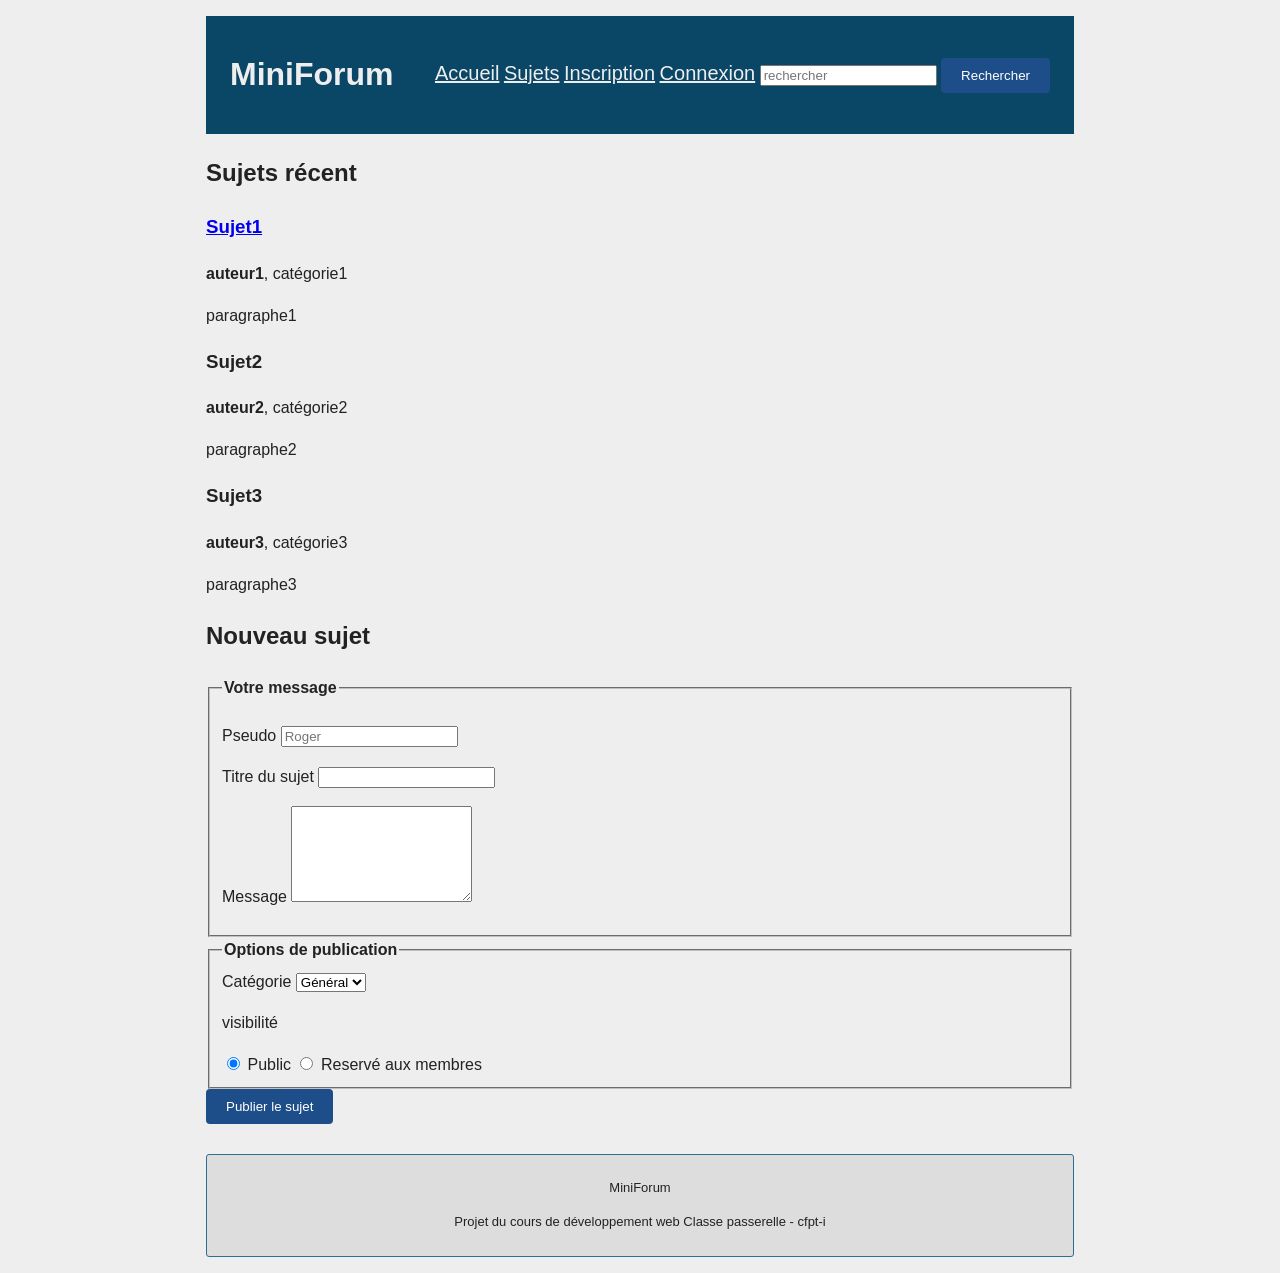
==== index.html @ 15e8c63c "En-tete et navigation en Flexbox" ====
<!-- Conseils:
    1. fermer les balises tout de suite
    2. faire des balises adapté pour s'y retrouver
    3. relier cette page index au sujet.html
    4. verifier sur w3c validator avant le git commit final
 -->

<!DOCTYPE html>
<html lang="fr">
<head>
    <meta charset="UTF-8">
    <meta name="viewport" content="width=device-width, initial-scale=1.0">
    <title>MiniForum - Accueil</title>
    <link rel="stylesheet" href="style.css">
</head>
<body>

    <header class="entete">
        <h1>MiniForum</h1>
        <nav>
            <ul>
                <li>
                    <a href='index.html' style="font-size: 20px">Accueil</a>
                    <a href='#sujets' style="font-size: 20px">Sujets</a>
                    <a href='inscription.html' style="font-size: 20px">Inscription</a>
                    <a href='connexion.html' style="font-size: 20px">Connexion</a>

                    <form action="recherche.html" method="get" style="display:inline">
                        <!-- On utilise ici get car ça permet de placer les données dans l'url -->

                        <input type="search" name="rechercher" placeholder="rechercher">
                        <button type="submit">Rechercher</button>

                    </form>
                </li>
            </ul>
        </nav>

        <!-- Titre du site + navigation-->
    </header>
    <main>
                <!-- Liste des sujets-->
        <section id="sujets" class="list-sujets">
            <h2> Sujets récent </h2>
            <article class="carte-sujet">
                <h3> <a href = 'sujet.html'> Sujet1 </a></h3>
                <strong>auteur1</strong>, catégorie1
                <p>
                    paragraphe1
                </p>
            </article>

            <article class="carte-sujet">
                <h3>Sujet2 </h3>
                <strong>auteur2</strong>, catégorie2
                <p>
                    paragraphe2
                </p>
                
                
            </article>

            <article class="carte-sujet">
                <h3>Sujet3 </h3>
                <strong>auteur3</strong>, catégorie3
                <p>
                    paragraphe3
                </p>
            </article>
        </section>
            <!--creation de nouveaux sujets-->
        <section>
            <h2>Nouveau sujet</h2>
            <form action="/topics" method="post">
                <fieldset>
                    <legend><strong>Votre message</strong> </legend>
                    <p>
                    <label for="pseudo">Pseudo</label>
                    <input type="text" id="pseudo" name="pseudo" placeholder="Roger" required>
                    </p>

                    <p>
                    <label for="titre">Titre du sujet</label>
                    <input type="text" id="titre" name="titre" maxlength="80" required>
                    </p>
                    <p>
                    <label for="message">Message</label>
                    <textarea id="message" name="message" rows="6" maxlength="500" required></textarea>
                    </p>
                </fieldset>

                <fieldset>
                    <legend><strong>Options de publication</strong></legend>

                    <label for="categorie">Catégorie</label>
                    <select name="categorie" id="categorie">
                        <option value="general">Général</option>
                        <option value="aide">Aide</option>
                        <option value="projet">Projets</option>
                    </select>

                    <p>
                    <label>visibilité</label>
                    </p>
                    <input type="radio" id="public" name="visibilite" value="public" checked>
                    <label for="public">Public</label>
                    
                    <input type="radio" id="prive" name="visibilite" value="prive">
                    <label for="prive">Reservé aux membres</label>
                    
                    
                </fieldset>

                <button type="submit" class="bouton">Publier le sujet</button>   
            </form>

        </section>

    </main>
    <footer class="pied">
        <p>
            MiniForum
        </p>
        <p>
            Projet du cours de développement web Classe passerelle - cfpt-i

        </p>
        <!-- Pied de page-->
    </footer>
</body>
</html>
---- style.css ----
/*Couleurs:
texte :                  #222222
fond de page :           #EEEEEE
couleur fond en tete:    #0A4666 bleu plus foncé
couleur text en tete:    #EEEEEE
#2C6F93 bleu intermediaire mat
*/
/* === 1. Reglage generaux =============*/
*{
    box-sizing: border-box;
}
body {
    font-family: Helvetica, Arial, sans-serif;
    size: 16px;
    line-height: 1.6;
    color:#222222;
    background-color:#EEEEEE;
    margin: 0 auto;
    max-width: 900px;
    padding: 16px;
}

/* === 2. En tete et navigation ========*/
.entete{
 display:flex;
 justify-content: space-between;
 align-items: center;
 background-color: #0A4666;
 color:#EEEEEE;
 padding:12px 24px;
}
.entete a{
    color:#EEEEEE
}


nav ul{
    display: flex;
    /*justify-content: space-between;
    align-items: center;*/
    gap: 20px;
    list-style: none;
    margin: 0;
    padding: 0;
}
.pied{
    border: solid 1px ;
    background-color: #DDDDDD ;
    border-color: #2C6F93;
    color:#222222;
    border-radius: 3px;
    padding:10px 0px;
    margin-top: 30px;
    text-align: center;
    font-size: small;
}

.liste-sujet{

}

.carte-sujet{

}

.carte-message{

}

.bouton{

}

.pied{

}

/* === 3. Contenu principal ============*/
/* === 4. Cartes de sujet ==============*/
/* === 5. Forumulaires =================*/
/* === 6. Pied de page =================*/

button{
    background-color: #1D4E89;
    color : white;
    padding : 10px 20px ;
    border : none;
    border-radius:4px;
    cursor: pointer;
}
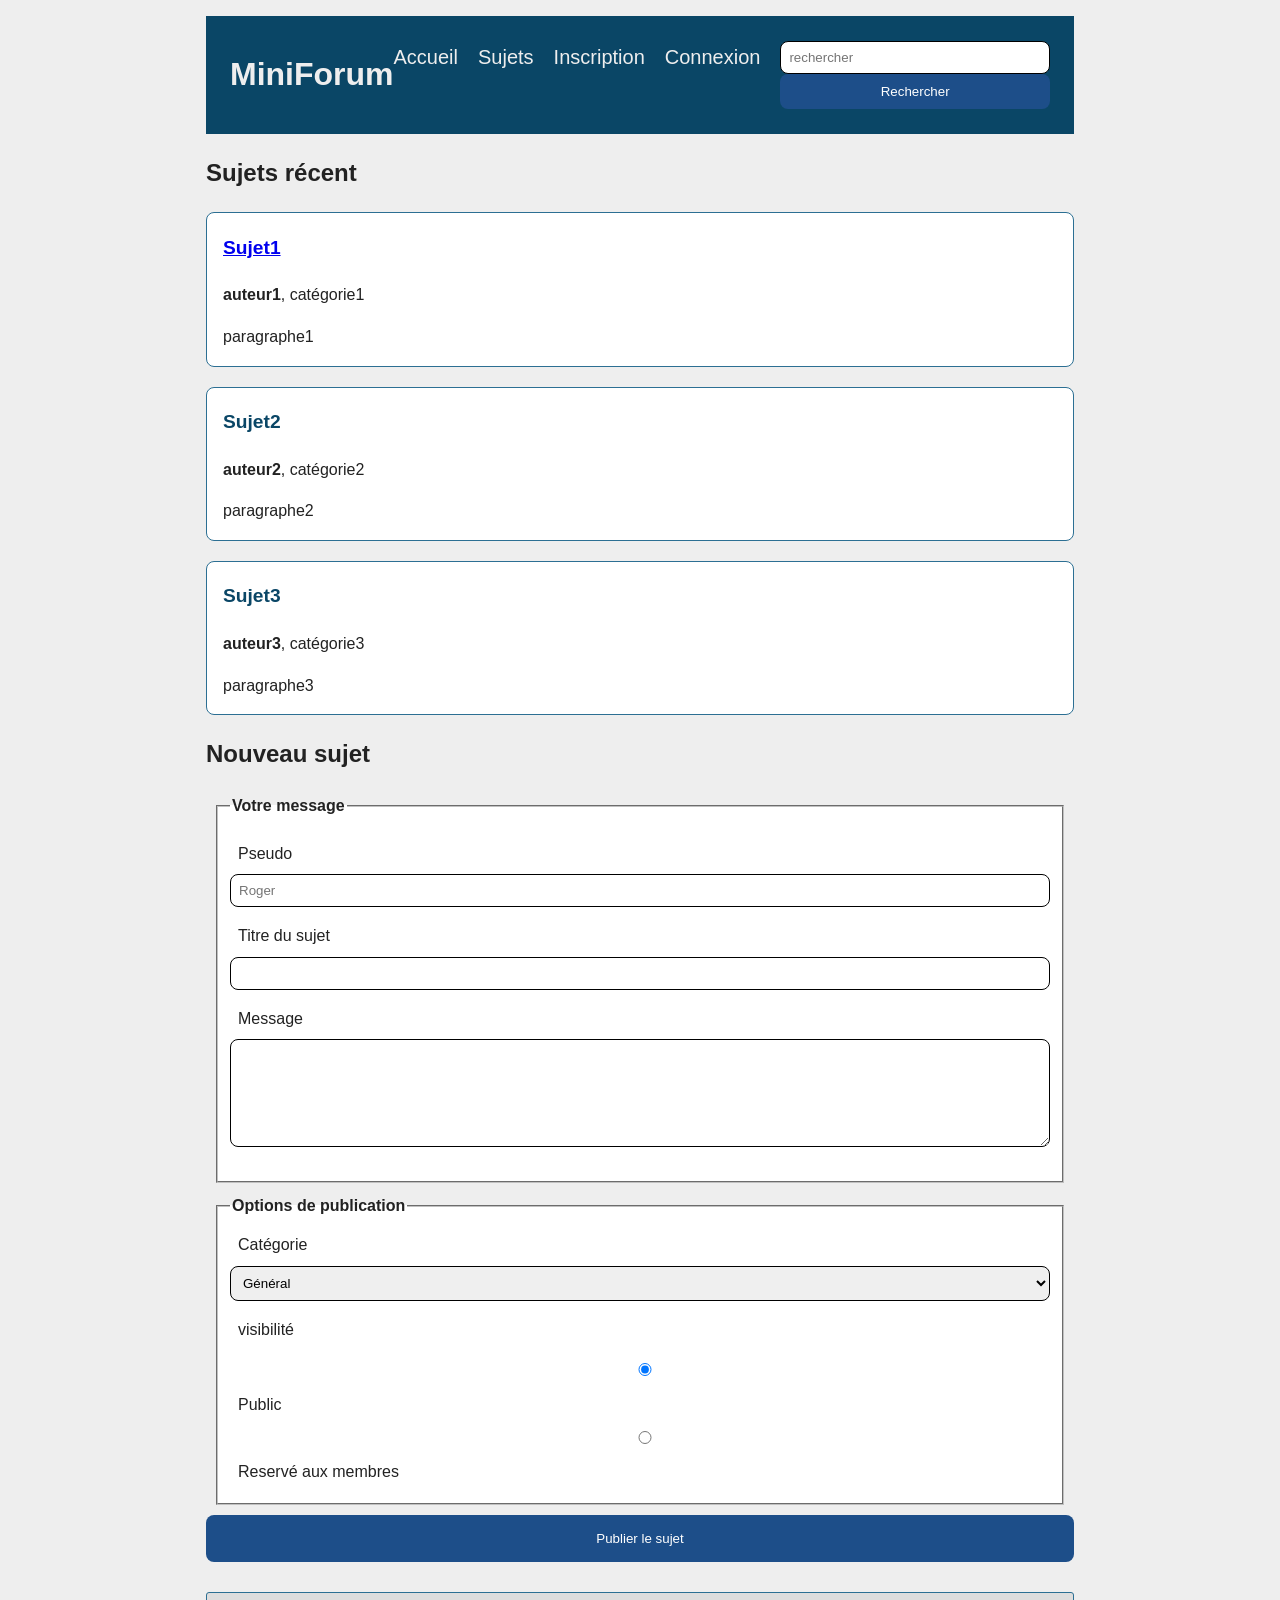
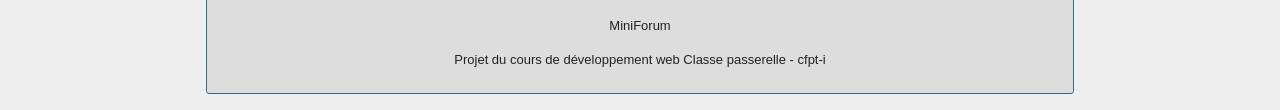
==== commit 52e88fa6: "Correction nav, et quelques erreurs" ====
--- a/index.html
+++ b/index.html
@@ -5,127 +5,136 @@
     4. verifier sur w3c validator avant le git commit final
  -->
 
-<!DOCTYPE html>
+<!doctype html>
 <html lang="fr">
-<head>
-    <meta charset="UTF-8">
-    <meta name="viewport" content="width=device-width, initial-scale=1.0">
+  <head>
+    <meta charset="UTF-8" />
+    <meta name="viewport" content="width=device-width, initial-scale=1.0" />
     <title>MiniForum - Accueil</title>
-    <link rel="stylesheet" href="style.css">
-</head>
-<body>
+    <link rel="stylesheet" href="style.css" />
+  </head>
+  <body>
+    <header class="entete">
+      <h1>MiniForum</h1>
+      <nav>
+        <ul>
+          <li><a href="index.html" style="font-size: 20px">Accueil</a></li>
+          <li><a href="#sujets" style="font-size: 20px">Sujets</a></li>
+          <li>
+            <a href="inscription.html" style="font-size: 20px">Inscription</a>
+          </li>
+          <li>
+            <a href="connexion.html" style="font-size: 20px">Connexion</a>
+          </li>
 
-    <header class="entete">
-        <h1>MiniForum</h1>
-        <nav>
-            <ul>
-                <li>
-                    <a href='index.html' style="font-size: 20px">Accueil</a>
-                    <a href='#sujets' style="font-size: 20px">Sujets</a>
-                    <a href='inscription.html' style="font-size: 20px">Inscription</a>
-                    <a href='connexion.html' style="font-size: 20px">Connexion</a>
+          <li>
+            <form action="recherche.html" method="get" style="display: inline">
+              <!-- On utilise ici get car ça permet de placer les données dans l'url -->
 
-                    <form action="recherche.html" method="get" style="display:inline">
-                        <!-- On utilise ici get car ça permet de placer les données dans l'url -->
+              <input type="search" name="rechercher" placeholder="rechercher" />
+              <button type="submit">Rechercher</button>
+            </form>
+          </li>
+        </ul>
+      </nav>
 
-                        <input type="search" name="rechercher" placeholder="rechercher">
-                        <button type="submit">Rechercher</button>
-
-                    </form>
-                </li>
-            </ul>
-        </nav>
-
-        <!-- Titre du site + navigation-->
+      <!-- Titre du site + navigation-->
     </header>
     <main>
-                <!-- Liste des sujets-->
-        <section id="sujets" class="list-sujets">
-            <h2> Sujets récent </h2>
-            <article class="carte-sujet">
-                <h3> <a href = 'sujet.html'> Sujet1 </a></h3>
-                <strong>auteur1</strong>, catégorie1
-                <p>
-                    paragraphe1
-                </p>
-            </article>
+      <!-- Liste des sujets-->
+      <section id="sujets" class="list-sujets">
+        <h2>Sujets récent</h2>
+        <article class="carte-sujet">
+          <h3><a href="sujet.html"> Sujet1 </a></h3>
+          <strong>auteur1</strong>, catégorie1
+          <p>paragraphe1</p>
+        </article>
 
-            <article class="carte-sujet">
-                <h3>Sujet2 </h3>
-                <strong>auteur2</strong>, catégorie2
-                <p>
-                    paragraphe2
-                </p>
-                
-                
-            </article>
+        <article class="carte-sujet">
+          <h3>Sujet2</h3>
+          <strong>auteur2</strong>, catégorie2
+          <p>paragraphe2</p>
+        </article>
 
-            <article class="carte-sujet">
-                <h3>Sujet3 </h3>
-                <strong>auteur3</strong>, catégorie3
-                <p>
-                    paragraphe3
-                </p>
-            </article>
-        </section>
-            <!--creation de nouveaux sujets-->
-        <section>
-            <h2>Nouveau sujet</h2>
-            <form action="/topics" method="post">
-                <fieldset>
-                    <legend><strong>Votre message</strong> </legend>
-                    <p>
-                    <label for="pseudo">Pseudo</label>
-                    <input type="text" id="pseudo" name="pseudo" placeholder="Roger" required>
-                    </p>
+        <article class="carte-sujet">
+          <h3>Sujet3</h3>
+          <strong>auteur3</strong>, catégorie3
+          <p>paragraphe3</p>
+        </article>
+      </section>
+      <!--creation de nouveaux sujets-->
+      <section>
+        <h2>Nouveau sujet</h2>
+        <form action="/topics" method="post">
+          <fieldset>
+            <legend><strong>Votre message</strong></legend>
+            <p>
+              <label for="pseudo">Pseudo</label>
+              <input
+                type="text"
+                id="pseudo"
+                name="pseudo"
+                placeholder="Roger"
+                required
+              />
+            </p>
 
-                    <p>
-                    <label for="titre">Titre du sujet</label>
-                    <input type="text" id="titre" name="titre" maxlength="80" required>
-                    </p>
-                    <p>
-                    <label for="message">Message</label>
-                    <textarea id="message" name="message" rows="6" maxlength="500" required></textarea>
-                    </p>
-                </fieldset>
+            <p>
+              <label for="titre">Titre du sujet</label>
+              <input
+                type="text"
+                id="titre"
+                name="titre"
+                maxlength="80"
+                required
+              />
+            </p>
+            <p>
+              <label for="message">Message</label>
+              <textarea
+                id="message"
+                name="message"
+                rows="6"
+                maxlength="500"
+                required
+              ></textarea>
+            </p>
+          </fieldset>
 
-                <fieldset>
-                    <legend><strong>Options de publication</strong></legend>
+          <fieldset>
+            <legend><strong>Options de publication</strong></legend>
 
-                    <label for="categorie">Catégorie</label>
-                    <select name="categorie" id="categorie">
-                        <option value="general">Général</option>
-                        <option value="aide">Aide</option>
-                        <option value="projet">Projets</option>
-                    </select>
+            <label for="categorie">Catégorie</label>
+            <select name="categorie" id="categorie">
+              <option value="general">Général</option>
+              <option value="aide">Aide</option>
+              <option value="projet">Projets</option>
+            </select>
 
-                    <p>
-                    <label>visibilité</label>
-                    </p>
-                    <input type="radio" id="public" name="visibilite" value="public" checked>
-                    <label for="public">Public</label>
-                    
-                    <input type="radio" id="prive" name="visibilite" value="prive">
-                    <label for="prive">Reservé aux membres</label>
-                    
-                    
-                </fieldset>
+            <p>
+              <label>visibilité</label>
+            </p>
+            <input
+              type="radio"
+              id="public"
+              name="visibilite"
+              value="public"
+              checked
+            />
+            <label for="public">Public</label>
 
-                <button type="submit" class="bouton">Publier le sujet</button>   
-            </form>
+            <input type="radio" id="prive" name="visibilite" value="prive" />
+            <label for="prive">Reservé aux membres</label>
+          </fieldset>
 
-        </section>
-
+          <button type="submit" class="bouton">Publier le sujet</button>
+        </form>
+      </section>
     </main>
     <footer class="pied">
-        <p>
-            MiniForum
-        </p>
-        <p>
-            Projet du cours de développement web Classe passerelle - cfpt-i
-
-        </p>
-        <!-- Pied de page-->
+      <p>MiniForum</p>
+      <p>Projet du cours de développement web Classe passerelle - cfpt-i</p>
+      <!-- Pied de page-->
     </footer>
-</body>
-</html>+  </body>
+</html>
--- a/style.css
+++ b/style.css
@@ -6,85 +6,156 @@
 #2C6F93 bleu intermediaire mat
 */
 /* === 1. Reglage generaux =============*/
-*{
-    box-sizing: border-box;
+* {
+  box-sizing: border-box;
 }
 body {
-    font-family: Helvetica, Arial, sans-serif;
-    size: 16px;
-    line-height: 1.6;
-    color:#222222;
-    background-color:#EEEEEE;
-    margin: 0 auto;
-    max-width: 900px;
-    padding: 16px;
+  font-family: Helvetica, Arial, sans-serif;
+  font-size: 16px;
+  line-height: 1.6;
+  color: #222222;
+  background-color: #eeeeee;
+  margin: 0 auto;
+  max-width: 900px;
+  padding: 16px;
 }
 
 /* === 2. En tete et navigation ========*/
-.entete{
- display:flex;
- justify-content: space-between;
- align-items: center;
- background-color: #0A4666;
- color:#EEEEEE;
- padding:12px 24px;
-}
-.entete a{
-    color:#EEEEEE
+.entete {
+  display: flex;
+  justify-content: space-between;
+  align-items: center;
+  background-color: #0a4666;
+  color: #eeeeee;
+  padding: 12px 24px;
+  list-style: none;
+  margin: 0;
 }
 
-
-nav ul{
-    display: flex;
-    /*justify-content: space-between;
-    align-items: center;*/
-    gap: 20px;
-    list-style: none;
-    margin: 0;
-    padding: 0;
-}
-.pied{
-    border: solid 1px ;
-    background-color: #DDDDDD ;
-    border-color: #2C6F93;
-    color:#222222;
-    border-radius: 3px;
-    padding:10px 0px;
-    margin-top: 30px;
-    text-align: center;
-    font-size: small;
+.entete a {
+  color: #eeeeee;
+  text-decoration: none;
 }
 
-.liste-sujet{
-
+nav ul {
+  display: flex;
+  /*justify-content: space-between;
+    align-items: center;*/
+  gap: 20px;
+  list-style: none;
+  margin: 0;
+  padding: 0;
 }
-
-.carte-sujet{
-
-}
-
-.carte-message{
-
-}
-
-.bouton{
-
-}
-
-.pied{
-
+.pied {
+  border: solid 1px;
+  background-color: #dddddd;
+  border-color: #2c6f93;
+  color: #222222;
+  border-radius: 3px;
+  padding: 10px 0px;
+  margin-top: 30px;
+  text-align: center;
+  font-size: small;
 }
 
 /* === 3. Contenu principal ============*/
 /* === 4. Cartes de sujet ==============*/
-/* === 5. Forumulaires =================*/
+.liste-sujet {
+  display: flex;
+  flex-direction: column;
+  gap: 16px;
+}
+
+.carte-sujet {
+  padding: 0px 16px;
+  border: solid 1px;
+  border-radius: 8px;
+  border-color: #2c6f93;
+  margin-top: 20px;
+  background-color: white;
+}
+.carte-sujet > h3 {
+  font-size: larger;
+  color: #0a4666;
+}
+
+.carte-message {
+  padding: 0px 16px;
+  border: solid 1px;
+  border-radius: 8px;
+  border-color: #2c6f93;
+  margin-top: 20px;
+  background-color: white;
+}
+
+/* === 5. Formulaires =================*/
+
+input,
+textarea,
+select,
+button {
+  font-family: inherit;
+  width: 100%;
+  padding: 8px;
+  border: solid 1px;
+  border-radius: 8px;
+}
+label {
+  display: block;
+  margin: 8px;
+}
+fieldset {
+  background-color: white;
+  margin: 10px;
+}
+.bouton {
+  color: white;
+  border: 0px;
+  padding: 16px;
+  cursor: pointer;
+}
+textarea {
+  resize: vertical;
+}
+nav a:hover {
+  color: orange;
+}
+nav a:focus-visible {
+  outline: 2px solid orange;
+  outline-offset: 2px;
+}
+a:hover {
+  color: #0056b3;
+}
+button:hover,
+input:hover :hover {
+  background-color: #0056b3;
+}
+liste-messages li:nth-child(even) {
+  background-color: whitesmoke;
+}
+input:focus,
+textarea:focus {
+  border: 3px solid #0056b3;
+  outline: 1px;
+}
+
+input:focus {
+  outline: 1px solid #0056b3;
+}
+
+header input:focus {
+  border: 2px solid orange;
+  outline: 1px;
+}
+
 /* === 6. Pied de page =================*/
 
-button{
-    background-color: #1D4E89;
-    color : white;
-    padding : 10px 20px ;
-    border : none;
-    border-radius:4px;
-    cursor: pointer;
-}+button {
+  background-color: #1d4e89;
+  color: white;
+  padding: 10px 20px;
+  border: none;
+  border-radius: 8px;
+  cursor: pointer;
+}
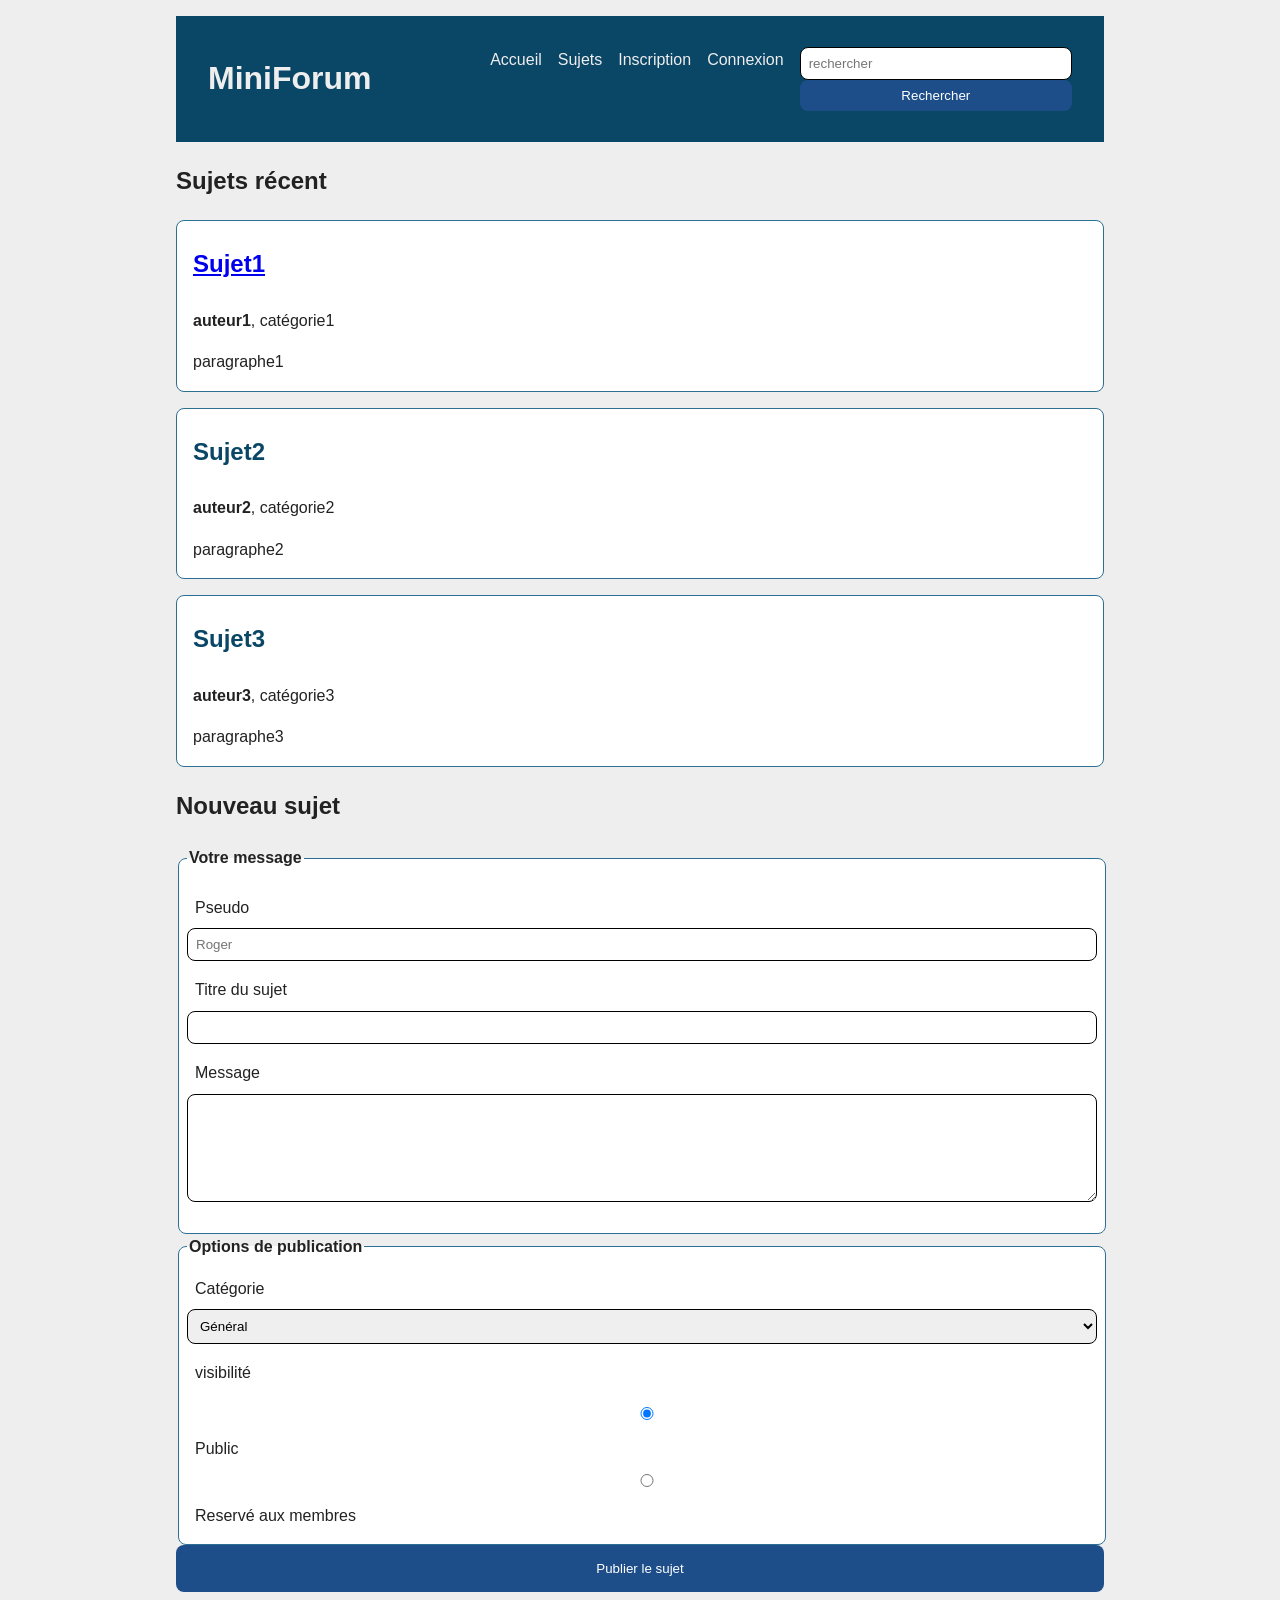
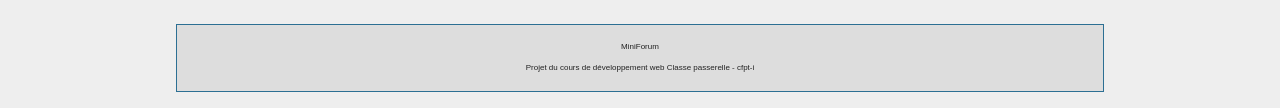
==== commit 585c3924: "Tailles en rem, images adaptables" ====
--- a/index.html
+++ b/index.html
@@ -18,13 +18,13 @@
       <h1>MiniForum</h1>
       <nav>
         <ul>
-          <li><a href="index.html" style="font-size: 20px">Accueil</a></li>
-          <li><a href="#sujets" style="font-size: 20px">Sujets</a></li>
+          <li><a href="index.html">Accueil</a></li>
+          <li><a href="#sujets">Sujets</a></li>
           <li>
-            <a href="inscription.html" style="font-size: 20px">Inscription</a>
+            <a href="inscription.html">Inscription</a>
           </li>
           <li>
-            <a href="connexion.html" style="font-size: 20px">Connexion</a>
+            <a href="connexion.html">Connexion</a>
           </li>
 
           <li>
--- a/style.css
+++ b/style.css
@@ -1,23 +1,44 @@
-/*Couleurs:
-texte :                  #222222
-fond de page :           #EEEEEE
-couleur fond en tete:    #0A4666 bleu plus foncé
-couleur text en tete:    #EEEEEE
-#2C6F93 bleu intermediaire mat
-*/
 /* === 1. Reglage generaux =============*/
+:root {
+  /*Couleurs*/
+  --couleur-texte: #222222;
+  --couleur-fond-page: #eeeeee; /*gris légé #eeeeee */
+  --couleur-fond-en-tete: #0a4666; /*bleu plus foncé*/
+  --couleur-text-en-tete: #eeeeee; /*identique au fond de la page pour l'instant*/
+  --couleur-border: #2c6f93; /*bleu intermediaire mat*/
+  --couleur-fond-pied: #dddddd;
+  --couleur-fond-cartes: white;
+  --couleur-hover-nav: orange;
+  --couleur-boutton: #1d4e89;
+  --couleur-focus-hover: #0056b3; /*couleur du hover pour les boutons et les liens pas dans le nav, et focus du border des entree de texte*/
+  --couleur-ligne-alternée: whitesmoke;
+  --couleur-accent: orange; /* pas utilisé encore */
+
+  /*Espacements (padding, margin et gap*/
+  --espace-petit: 0.5rem;
+  --espace-moyen: 1rem;
+  --espace-grand: 2rem;
+
+  /* Divers */
+  --rayon: 0.5rem; /*border-radius, courbe des coins de boites*/
+}
+
 * {
   box-sizing: border-box;
 }
+img {
+  max-width: 100%;
+  height: auto;
+}
 body {
   font-family: Helvetica, Arial, sans-serif;
-  font-size: 16px;
+  font-size: 1rem;
   line-height: 1.6;
-  color: #222222;
-  background-color: #eeeeee;
+  color: var(--couleur-texte);
+  background-color: var(--couleur-fond-page);
   margin: 0 auto;
-  max-width: 900px;
-  padding: 16px;
+  max-width: 60rem;
+  padding: var(--espace-moyen);
 }
 
 /* === 2. En tete et navigation ========*/
@@ -25,15 +46,15 @@
   display: flex;
   justify-content: space-between;
   align-items: center;
-  background-color: #0a4666;
-  color: #eeeeee;
-  padding: 12px 24px;
+  background-color: var(--couleur-fond-en-tete);
+  color: var(--couleur-text-en-tete);
+  padding: var(--espace-moyen) var(--espace-grand);
   list-style: none;
   margin: 0;
 }
 
 .entete a {
-  color: #eeeeee;
+  color: var(--couleur-text-en-tete);
   text-decoration: none;
 }
 
@@ -41,21 +62,21 @@
   display: flex;
   /*justify-content: space-between;
     align-items: center;*/
-  gap: 20px;
+  gap: var(--espace-moyen);
   list-style: none;
   margin: 0;
   padding: 0;
 }
 .pied {
   border: solid 1px;
-  background-color: #dddddd;
-  border-color: #2c6f93;
-  color: #222222;
-  border-radius: 3px;
-  padding: 10px 0px;
-  margin-top: 30px;
+  background-color: var(--couleur-fond-pied);
+  border-color: var(--couleur-border);
+  color: var(--couleur-texte);
+  /* border-radius: 3px; */
+  padding: var(--espace-petit) 0rem;
+  margin-top: var(--espace-grand);
   text-align: center;
-  font-size: small;
+  font-size: 0.5rem;
 }
 
 /* === 3. Contenu principal ============*/
@@ -63,29 +84,29 @@
 .liste-sujet {
   display: flex;
   flex-direction: column;
-  gap: 16px;
+  gap: var(--espace-moyen);
 }
 
 .carte-sujet {
-  padding: 0px 16px;
+  padding: 0rem var(--espace-moyen);
   border: solid 1px;
-  border-radius: 8px;
-  border-color: #2c6f93;
-  margin-top: 20px;
-  background-color: white;
+  border-radius: var(--rayon);
+  border-color: var(--couleur-border);
+  margin-top: var(--espace-moyen);
+  background-color: var(--couleur-fond-cartes);
 }
 .carte-sujet > h3 {
-  font-size: larger;
-  color: #0a4666;
+  font-size: 1.5rem;
+  color: var(--couleur-fond-en-tete);
 }
 
 .carte-message {
-  padding: 0px 16px;
+  padding: 0rem var(--espace-moyen);
   border: solid 1px;
-  border-radius: 8px;
-  border-color: #2c6f93;
-  margin-top: 20px;
-  background-color: white;
+  border-radius: var(--rayon);
+  border-color: var(--couleur-border);
+  margin-top: var(--espace-moyen);
+  background-color: var(--couleur-fond-cartes);
 }
 
 /* === 5. Formulaires =================*/
@@ -93,69 +114,70 @@
 input,
 textarea,
 select,
-button {
+button,
+fieldset {
   font-family: inherit;
   width: 100%;
-  padding: 8px;
+  padding: var(--espace-petit);
   border: solid 1px;
-  border-radius: 8px;
+  border-radius: var(--rayon);
 }
 label {
   display: block;
-  margin: 8px;
+  margin: var(--espace-petit);
 }
 fieldset {
-  background-color: white;
-  margin: 10px;
+  background-color: var(--couleur-fond-cartes);
+  border-color: var(--couleur-border);
 }
 .bouton {
-  color: white;
-  border: 0px;
-  padding: 16px;
+  color: var(--couleur-fond-cartes);
+  border: 0rem;
+  padding: var(--espace-moyen);
   cursor: pointer;
 }
 textarea {
   resize: vertical;
 }
 nav a:hover {
-  color: orange;
+  color: var(--couleur-hover-nav);
 }
 nav a:focus-visible {
-  outline: 2px solid orange;
+  outline: 2px solid var(--couleur-hover-nav);
   outline-offset: 2px;
 }
 a:hover {
-  color: #0056b3;
+  color: var(--couleur-focus-hover);
 }
 button:hover,
 input:hover :hover {
-  background-color: #0056b3;
+  background-color: var(--couleur-focus-hover);
 }
 liste-messages li:nth-child(even) {
-  background-color: whitesmoke;
+  background-color: var(----couleur-ligne-alternée);
 }
 input:focus,
 textarea:focus {
-  border: 3px solid #0056b3;
+  border: 3px solid var(--couleur-focus-hover);
   outline: 1px;
 }
 
 input:focus {
-  outline: 1px solid #0056b3;
+  outline: 1px solid var(--couleur-focus-hover);
 }
 
 header input:focus {
-  border: 2px solid orange;
+  border: 2px solid var(--couleur-hover-nav);
   outline: 1px;
 }
 
 /* === 6. Pied de page =================*/
 
 button {
-  background-color: #1d4e89;
-  color: white;
-  padding: 10px 20px;
+  background-color: var(--couleur-boutton);
+  color: var(--couleur-fond-cartes);
+  padding: var(--espace-petit) var(--espace-moyen);
   border: none;
-  border-radius: 8px;
+  border-radius: var(--rayon);
   cursor: pointer;
 }
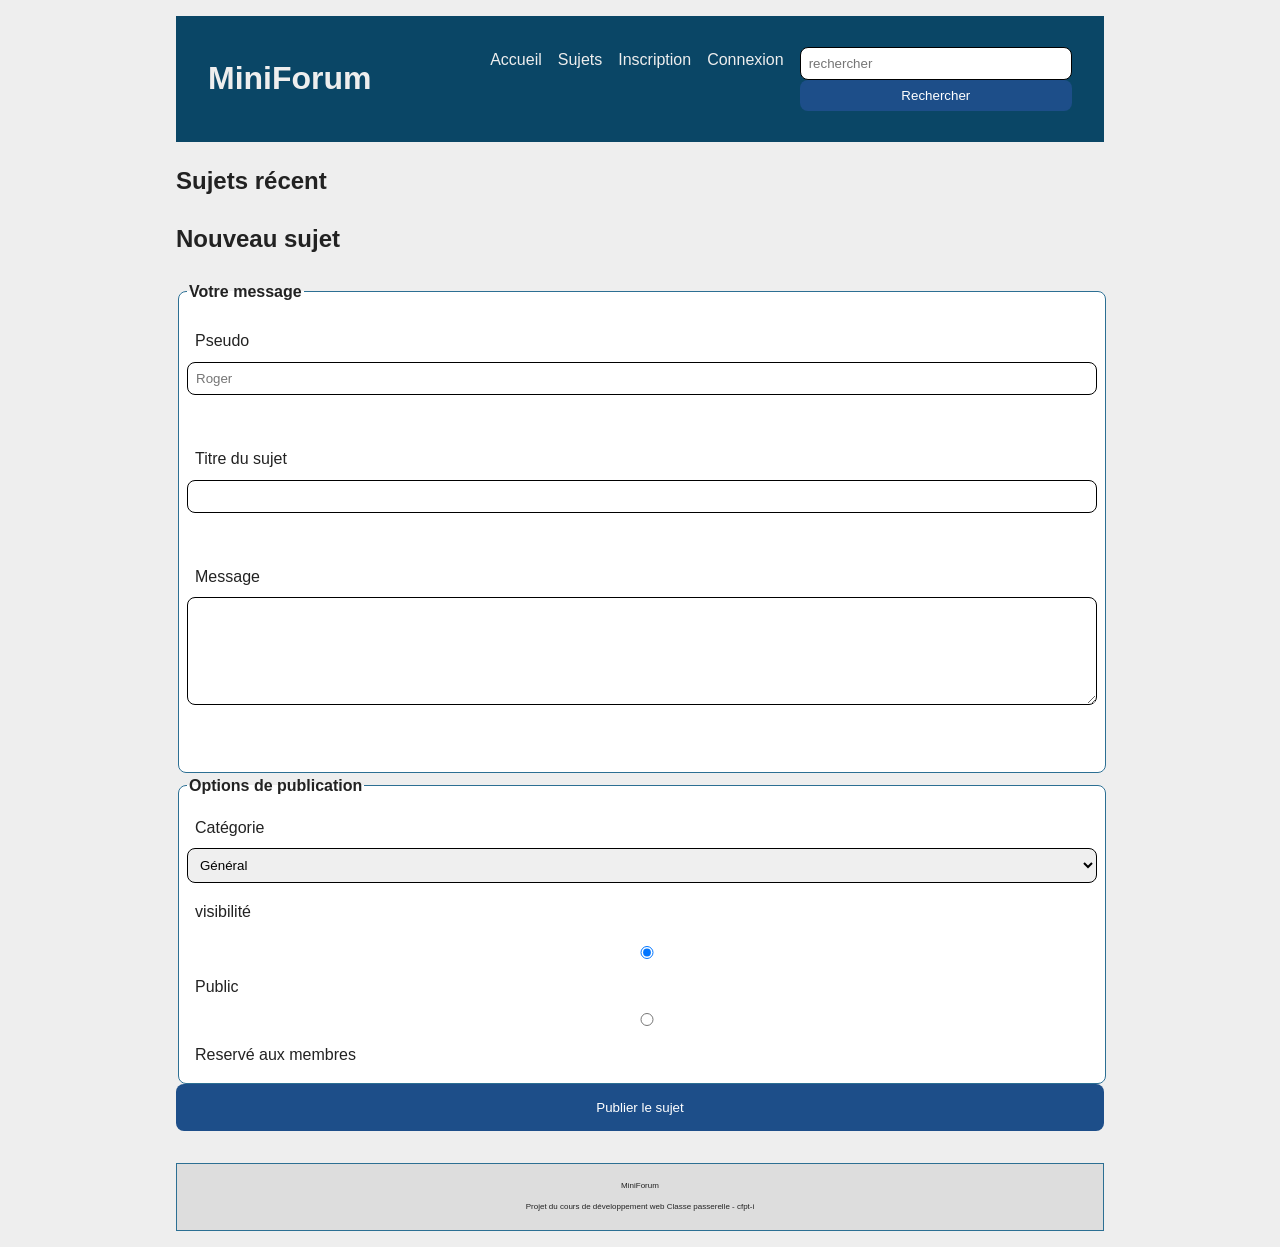
==== commit b9e115a4: "Page preparee : cartes en dur retiree, zones de message" ====
--- a/index.html
+++ b/index.html
@@ -12,6 +12,7 @@
     <meta name="viewport" content="width=device-width, initial-scale=1.0" />
     <title>MiniForum - Accueil</title>
     <link rel="stylesheet" href="style.css" />
+    <script src="app.js" defer></script>
   </head>
   <body>
     <header class="entete">
@@ -44,7 +45,8 @@
       <!-- Liste des sujets-->
       <section id="sujets" class="list-sujets">
         <h2>Sujets récent</h2>
-        <article class="carte-sujet">
+
+        <!--         <article class="carte-sujet"> 
           <h3><a href="sujet.html"> Sujet1 </a></h3>
           <strong>auteur1</strong>, catégorie1
           <p>paragraphe1</p>
@@ -60,12 +62,12 @@
           <h3>Sujet3</h3>
           <strong>auteur3</strong>, catégorie3
           <p>paragraphe3</p>
-        </article>
+        </article> -->
       </section>
       <!--creation de nouveaux sujets-->
       <section>
         <h2>Nouveau sujet</h2>
-        <form action="/topics" method="post">
+        <form action="/topics" method="post" id="form-nouveau-sujet" novalidate>
           <fieldset>
             <legend><strong>Votre message</strong></legend>
             <p>
@@ -76,8 +78,9 @@
                 name="pseudo"
                 placeholder="Roger"
                 required
-              />
+              /><p class="message-erreur" id="erreur-pseudo" > </p >
             </p>
+            
 
             <p>
               <label for="titre">Titre du sujet</label>
@@ -88,7 +91,8 @@
                 maxlength="80"
                 required
               />
-            </p>
+            </p><p class="message-erreur" id="erreur-titre" > </p >
+            
             <p>
               <label for="message">Message</label>
               <textarea
@@ -98,6 +102,7 @@
                 maxlength="500"
                 required
               ></textarea>
+              <p class="message-erreur" id="erreur-message" > </p >
             </p>
           </fieldset>
 
--- a/style.css
+++ b/style.css
@@ -13,6 +13,7 @@
   --couleur-focus-hover: #0056b3; /*couleur du hover pour les boutons et les liens pas dans le nav, et focus du border des entree de texte*/
   --couleur-ligne-alternée: whitesmoke;
   --couleur-accent: orange; /* pas utilisé encore */
+  --couleur-erreur: red;
 
   /*Espacements (padding, margin et gap*/
   --espace-petit: 0.5rem;
@@ -44,8 +45,9 @@
 /* === 2. En tete et navigation ========*/
 .entete {
   display: flex;
+  flex-direction: column;
   justify-content: space-between;
-  align-items: center;
+  align-items: start;
   background-color: var(--couleur-fond-en-tete);
   color: var(--couleur-text-en-tete);
   padding: var(--espace-moyen) var(--espace-grand);
@@ -60,6 +62,7 @@
 
 nav ul {
   display: flex;
+  flex-wrap: wrap;
   /*justify-content: space-between;
     align-items: center;*/
   gap: var(--espace-moyen);
@@ -67,6 +70,13 @@
   margin: 0;
   padding: 0;
 }
+@media (min-width: 48rem) {
+  .entete {
+    flex-direction: row;
+    justify-content: space-between;
+    align-items: center;
+  }
+}
 .pied {
   border: solid 1px;
   background-color: var(--couleur-fond-pied);
@@ -80,14 +90,32 @@
 }
 
 /* === 3. Contenu principal ============*/
+.zone-sujet {
+  display: flex;
+  flex-wrap: wrap;
+  gap: var(--espace-grand);
+}
+.fil-message {
+  flex: 1 1 24rem;
+}
+.infos-sujet {
+  flex: 0 0 16rem;
+  background-color: var(--couleur-fond-cartes);
+  padding: var(--espace-moyen);
+  border-radius: var(--rayon);
+  border: solid 1px;
+  border-color: var(--couleur-border);
+}
 /* === 4. Cartes de sujet ==============*/
 .liste-sujet {
   display: flex;
   flex-direction: column;
+  flex-wrap: wrap;
   gap: var(--espace-moyen);
 }
 
 .carte-sujet {
+  flex: 1 1 18rem;
   padding: 0rem var(--espace-moyen);
   border: solid 1px;
   border-radius: var(--rayon);
@@ -96,6 +124,7 @@
   background-color: var(--couleur-fond-cartes);
 }
 .carte-sujet > h3 {
+  flex: 1 1 100%;
   font-size: 1.5rem;
   color: var(--couleur-fond-en-tete);
 }
@@ -110,7 +139,12 @@
 }
 
 /* === 5. Formulaires =================*/
-
+.message-erreur {
+  margin: 0.25rem;
+  min-height: 1.2rem;
+  color: var(--couleur-erreur);
+  font-size: 0.875rem;
+}
 input,
 textarea,
 select,
@@ -154,7 +188,7 @@
   background-color: var(--couleur-focus-hover);
 }
 liste-messages li:nth-child(even) {
-  background-color: var(----couleur-ligne-alternée);
+  background-color: var(--couleur-ligne-alternée);
 }
 input:focus,
 textarea:focus {
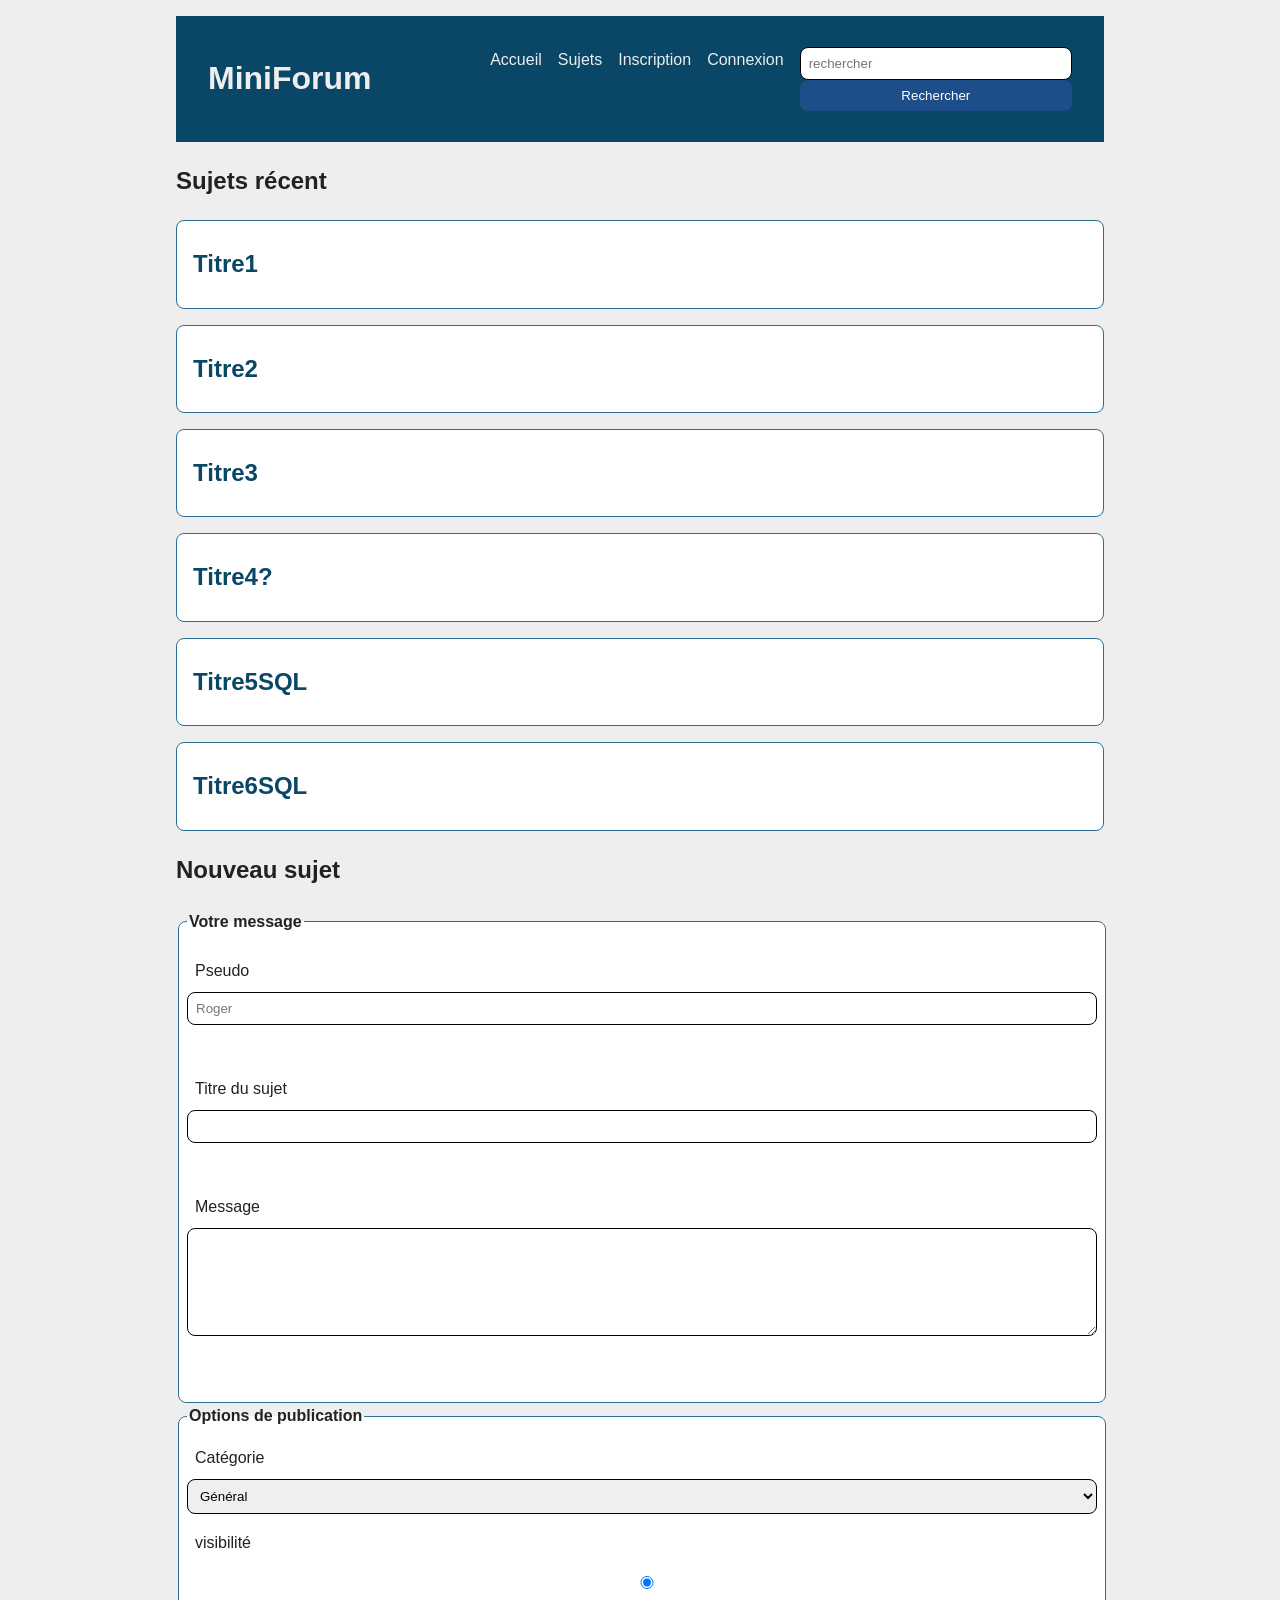
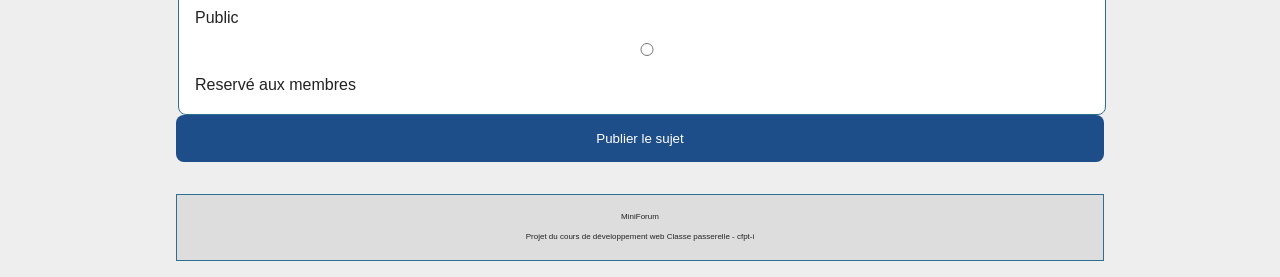
==== commit 503ad93f: "Ajout d'un sujet : submit, preventDefault, validerTitre, et afficherErreur" ====
--- a/index.html
+++ b/index.html
@@ -90,8 +90,8 @@
                 name="titre"
                 maxlength="80"
                 required
-              />
-            </p><p class="message-erreur" id="erreur-titre" > </p >
+              /><p class="message-erreur" id="erreur-titre" > </p >
+            </p>
             
             <p>
               <label for="message">Message</label>
@@ -101,8 +101,7 @@
                 rows="6"
                 maxlength="500"
                 required
-              ></textarea>
-              <p class="message-erreur" id="erreur-message" > </p >
+              ></textarea><p class="message-erreur" id="erreur-message" > </p >
             </p>
           </fieldset>
 
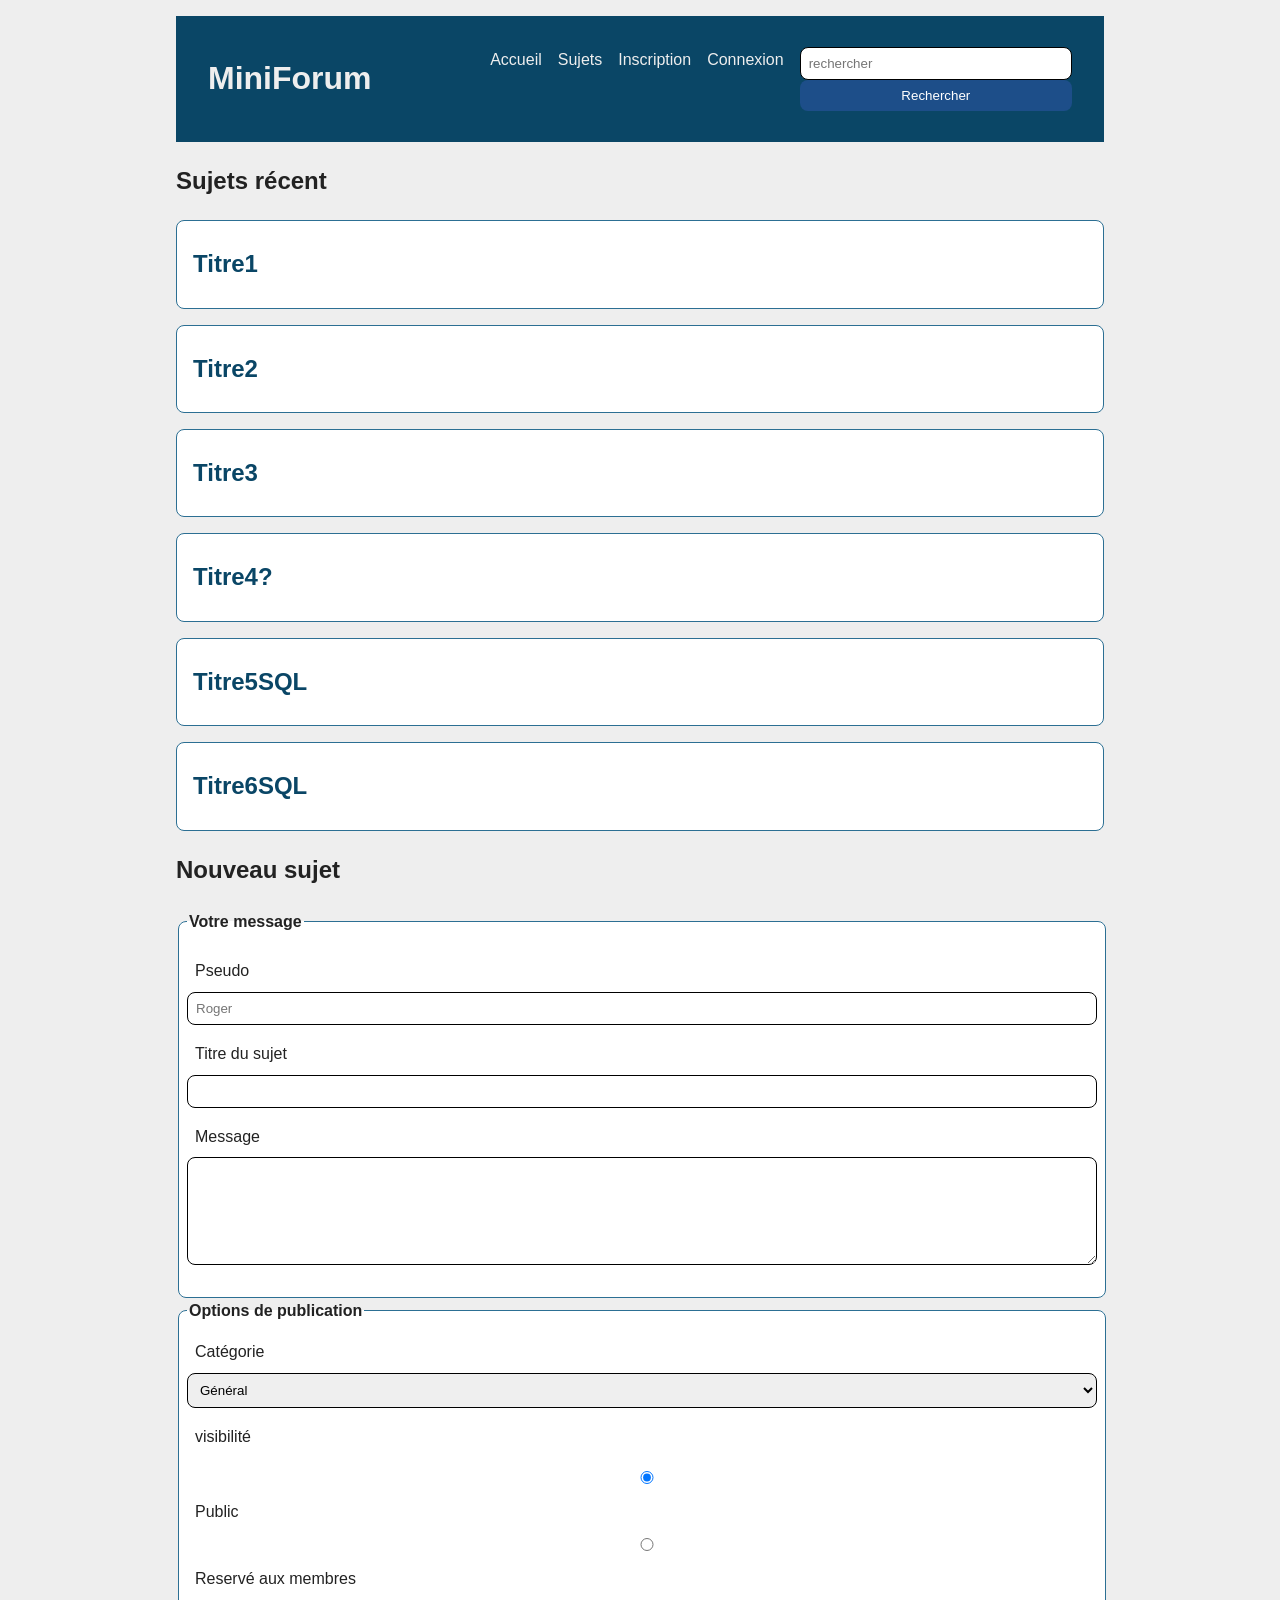
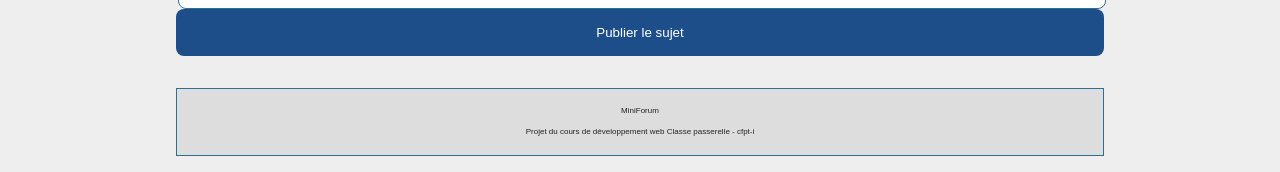
==== commit 9584cbf8: "Base du MiniForum construite dans phpMyAdmin" ====
--- a/index.html
+++ b/index.html
@@ -78,9 +78,8 @@
                 name="pseudo"
                 placeholder="Roger"
                 required
-              /><p class="message-erreur" id="erreur-pseudo" > </p >
+              /><span class="message-erreur" id="erreur-pseudo"> </span>
             </p>
-            
 
             <p>
               <label for="titre">Titre du sujet</label>
@@ -90,9 +89,9 @@
                 name="titre"
                 maxlength="80"
                 required
-              /><p class="message-erreur" id="erreur-titre" > </p >
+              /><span class="message-erreur" id="erreur-titre"> </span>
             </p>
-            
+
             <p>
               <label for="message">Message</label>
               <textarea
@@ -101,7 +100,8 @@
                 rows="6"
                 maxlength="500"
                 required
-              ></textarea><p class="message-erreur" id="erreur-message" > </p >
+              ></textarea
+              ><span class="message-erreur" id="erreur-message"> </span>
             </p>
           </fieldset>
 
